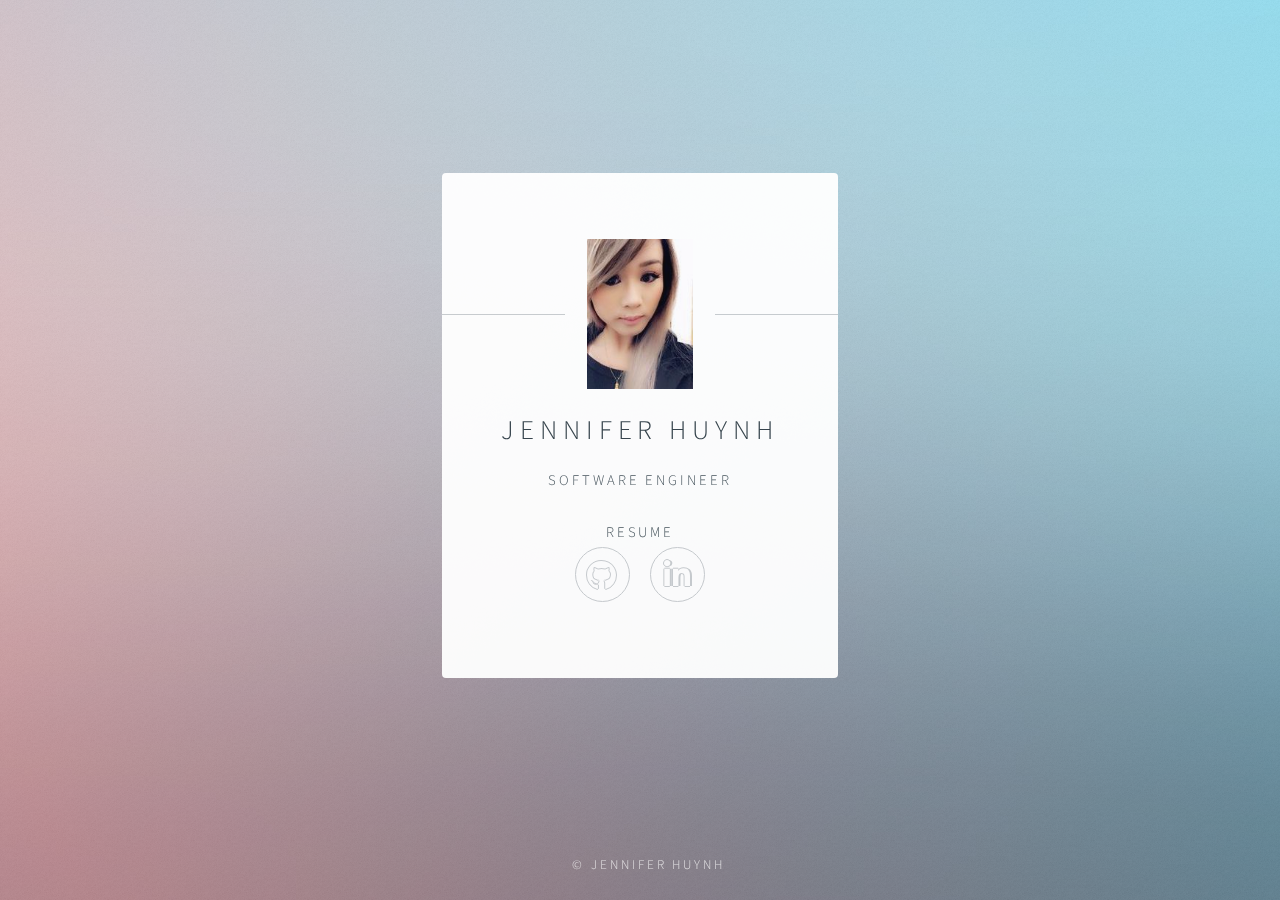
==== index.html @ 32ba7d1d "Adding resume to link" ====
<!DOCTYPE HTML>
<!--
	Identity by HTML5 UP
	html5up.net | @ajlkn
	Free for personal and commercial use under the CCA 3.0 license (html5up.net/license)
-->
<html>
	<head>
		<title>Jennifer Huynh</title>
		<meta charset="utf-8" />
		<meta name="viewport" content="width=device-width, initial-scale=1, user-scalable=no" />
		<link rel="stylesheet" href="assets/css/main.css" />
		<link rel="stylesheet" href="https://cdnjs.cloudflare.com/ajax/libs/font-awesome/4.7.0/css/font-awesome.min.css">
		<noscript><link rel="stylesheet" href="assets/css/noscript.css" /></noscript>
	</head>
	<body class="is-preload">

		<!-- Wrapper -->
			<div id="wrapper">

				<!-- Main -->
					<section id="main">
						<header>
							<a class="avatar" href="Jennifer_Huynh_Resume.pdf"><img src="images/jenn_huynh.jpg" alt="Click me to view my resume" style="height: 150px"/></a>
							<h1>Jennifer Huynh</h1>
							<p>Software Engineer</p>
						</header>

						<div>
							<a href="Jennifer_Huynh_Resume.pdf">Resume</a>
						</div>
						<!--
						<hr />
						<h2>Extra Stuff!</h2>
						<form method="post" action="#">
							<div class="fields">
								<div class="field">
									<input type="text" name="name" id="name" placeholder="Name" />
								</div>
								<div class="field">
									<input type="email" name="email" id="email" placeholder="Email" />
								</div>
								<div class="field">
									<select name="department" id="department">
										<option value="">Department</option>
										<option value="sales">Sales</option>
										<option value="tech">Tech Support</option>
										<option value="null">/dev/null</option>
									</select>
								</div>
								<div class="field">
									<textarea name="message" id="message" placeholder="Message" rows="4"></textarea>
								</div>
								<div class="field">
									<input type="checkbox" id="human" name="human" /><label for="human">I'm a human</label>
								</div>
								<div class="field">
									<label>But are you a robot?</label>
									<input type="radio" id="robot_yes" name="robot" /><label for="robot_yes">Yes</label>
									<input type="radio" id="robot_no" name="robot" /><label for="robot_no">No</label>
								</div>
							</div>
							<ul class="actions special">
								<li><a href="#" class="button">Get Started</a></li>
							</ul>
						</form>
						<hr />
						-->
						<footer>
							<ul class="icons">
								<li><a href="https://github.com/jennhuynh02" class="icon brands fa-github">Github</a></li>
								<li><a href="https://www.linkedin.com/in/jenniferanhhuynh/" class="icon brands fa-linkedin">LinkedIn</a></li>
							</ul>
						</footer>
					</section>

				<!-- Footer -->
					<footer id="footer">
						<ul class="copyright">
							<li>&copy; Jennifer Huynh</li></li>
						</ul>
					</footer>

			</div>

		<!-- Scripts -->
			<script>
				if ('addEventListener' in window) {
					window.addEventListener('load', function() { document.body.className = document.body.className.replace(/\bis-preload\b/, ''); });
					document.body.className += (navigator.userAgent.match(/(MSIE|rv:11\.0)/) ? ' is-ie' : '');
				}
			</script>

	</body>
</html>
---- assets/css/main.css ----
@import url(fontawesome-all.min.css);
@import url("https://fonts.googleapis.com/css?family=Source+Sans+Pro:300");

/*
	Identity by HTML5 UP
	html5up.net | @ajlkn
	Free for personal and commercial use under the CCA 3.0 license (html5up.net/license)
*/

/* Icon (alt) */

	html, body, div, span, applet, object,
	iframe, h1, h2, h3, h4, h5, h6, p, blockquote,
	pre, a, abbr, acronym, address, big, cite,
	code, del, dfn, em, img, ins, kbd, q, s, samp,
	small, strike, strong, sub, sup, tt, var, b,
	u, i, center, dl, dt, dd, ol, ul, li, fieldset,
	form, label, legend, table, caption, tbody,
	tfoot, thead, tr, th, td, article, aside,
	canvas, details, embed, figure, figcaption,
	footer, header, hgroup, menu, nav, output, ruby,
	section, summary, time, mark, audio, video {
		margin: 0;
		padding: 0;
		border: 0;
		font-size: 100%;
		font: inherit;
		vertical-align: baseline;
	}

	article, aside, details, figcaption, figure,
	footer, header, hgroup, menu, nav, section {
		display: block;
	}

	body {
		line-height: 1;
	}

	ol, ul {
		list-style: none;
	}

	blockquote, q {
		quotes: none;
	}

		blockquote:before, blockquote:after, q:before, q:after {
			content: '';
			content: none;
		}

	table {
		border-collapse: collapse;
		border-spacing: 0;
	}

	body {
		-webkit-text-size-adjust: none;
	}

	mark {
		background-color: transparent;
		color: inherit;
	}

	input::-moz-focus-inner {
		border: 0;
		padding: 0;
	}

	input, select, textarea {
		-moz-appearance: none;
		-webkit-appearance: none;
		-ms-appearance: none;
		appearance: none;
	}

/* Basic */

	@media screen and (max-width: 480px) {

		html, body {
			min-width: 320px;
		}

	}

	html {
		box-sizing: border-box;
	}

	*, *:before, *:after {
		box-sizing: inherit;
	}

	body.is-preload *, body.is-preload *:before, body.is-preload *:after {
		-moz-animation: none !important;
		-webkit-animation: none !important;
		-ms-animation: none !important;
		animation: none !important;
		-moz-transition: none !important;
		-webkit-transition: none !important;
		-ms-transition: none !important;
		transition: none !important;
	}

	html {
		height: 100%;
	}

	body {
		height: 100%;
		background-color: #ffffff;
		background-image: url("images/overlay.png"), -moz-linear-gradient(60deg, rgba(255, 165, 150, 0.5) 5%, rgba(0, 228, 255, 0.35)), url("../../images/bg.jpg");
		background-image: url("images/overlay.png"), -webkit-linear-gradient(60deg, rgba(255, 165, 150, 0.5) 5%, rgba(0, 228, 255, 0.35)), url("../../images/bg.jpg");
		background-image: url("images/overlay.png"), -ms-linear-gradient(60deg, rgba(255, 165, 150, 0.5) 5%, rgba(0, 228, 255, 0.35)), url("../../images/bg.jpg");
		background-image: url("images/overlay.png"), linear-gradient(60deg, rgba(255, 165, 150, 0.5) 5%, rgba(0, 228, 255, 0.35)), url("../../images/bg.jpg");
		background-repeat: repeat,			no-repeat,			no-repeat;
		background-size: 100px 100px, cover,				cover;
		background-position: top left,		center center,		bottom center;
		background-attachment: fixed,			fixed,				fixed;
	}

		body:after {
			content: '';
			display: block;
			position: fixed;
			top: 0;
			left: 0;
			width: 100%;
			height: inherit;
			opacity: 0;
			z-index: 1;
			background-color: #ffffff;
			background-image: url("images/overlay.png"), -moz-linear-gradient(60deg, rgba(255, 165, 150, 0.5) 5%, rgba(0, 228, 255, 0.35));
			background-image: url("images/overlay.png"), -webkit-linear-gradient(60deg, rgba(255, 165, 150, 0.5) 5%, rgba(0, 228, 255, 0.35));
			background-image: url("images/overlay.png"), -ms-linear-gradient(60deg, rgba(255, 165, 150, 0.5) 5%, rgba(0, 228, 255, 0.35));
			background-image: url("images/overlay.png"), linear-gradient(60deg, rgba(255, 165, 150, 0.5) 5%, rgba(0, 228, 255, 0.35));
			background-repeat: repeat,			no-repeat;
			background-size: 100px 100px, cover;
			background-position: top left,		center center;
			-moz-transition: opacity 1.75s ease-out;
			-webkit-transition: opacity 1.75s ease-out;
			-ms-transition: opacity 1.75s ease-out;
			transition: opacity 1.75s ease-out;
		}

		body.is-preload:after {
			opacity: 1;
		}

/* Type */

	body, input, select, textarea {
		color: #414f57;
		font-family: "Source Sans Pro", Helvetica, sans-serif;
		font-size: 14pt;
		font-weight: 300;
		line-height: 2;
		letter-spacing: 0.2em;
		text-transform: uppercase;
	}

		@media screen and (max-width: 1680px) {

			body, input, select, textarea {
				font-size: 11pt;
			}

		}

		@media screen and (max-width: 480px) {

			body, input, select, textarea {
				font-size: 10pt;
				line-height: 1.75;
			}

		}

	a {
		-moz-transition: color 0.2s ease, border-color 0.2s ease;
		-webkit-transition: color 0.2s ease, border-color 0.2s ease;
		-ms-transition: color 0.2s ease, border-color 0.2s ease;
		transition: color 0.2s ease, border-color 0.2s ease;
		color: inherit;
		text-decoration: none;
	}

		a:before {
			-moz-transition: color 0.2s ease, text-shadow 0.2s ease;
			-webkit-transition: color 0.2s ease, text-shadow 0.2s ease;
			-ms-transition: color 0.2s ease, text-shadow 0.2s ease;
			transition: color 0.2s ease, text-shadow 0.2s ease;
		}

		a:hover {
			color: #ff7496;
		}

	strong, b {
		color: #313f47;
	}

	em, i {
		font-style: italic;
	}

	p {
		margin: 0 0 1.5em 0;
	}

	h1, h2, h3, h4, h5, h6 {
		color: #313f47;
		line-height: 1.5;
		margin: 0 0 0.75em 0;
	}

		h1 a, h2 a, h3 a, h4 a, h5 a, h6 a {
			color: inherit;
			text-decoration: none;
		}

	h1 {
		font-size: 1.85em;
		letter-spacing: 0.22em;
		margin: 0 0 0.525em 0;
	}

	h2 {
		font-size: 1.25em;
	}

	h3 {
		font-size: 1em;
	}

	h4 {
		font-size: 1em;
	}

	h5 {
		font-size: 1em;
	}

	h6 {
		font-size: 1em;
	}

	@media screen and (max-width: 480px) {

		h1 {
			font-size: 1.65em;
		}

	}

	sub {
		font-size: 0.8em;
		position: relative;
		top: 0.5em;
	}

	sup {
		font-size: 0.8em;
		position: relative;
		top: -0.5em;
	}

	hr {
		border: 0;
		border-bottom: solid 1px #c8cccf;
		margin: 3em 0;
	}

/* Form */

	form {
		margin: 0 0 1.5em 0;
	}

		form > :last-child {
			margin-bottom: 0;
		}

		form > .fields {
			display: -moz-flex;
			display: -webkit-flex;
			display: -ms-flex;
			display: flex;
			-moz-flex-wrap: wrap;
			-webkit-flex-wrap: wrap;
			-ms-flex-wrap: wrap;
			flex-wrap: wrap;
			width: calc(100% + 2.25em);
			margin: -1.125em 0 1.5em -1.125em;
		}

			form > .fields > .field {
				-moz-flex-grow: 0;
				-webkit-flex-grow: 0;
				-ms-flex-grow: 0;
				flex-grow: 0;
				-moz-flex-shrink: 0;
				-webkit-flex-shrink: 0;
				-ms-flex-shrink: 0;
				flex-shrink: 0;
				padding: 1.125em 0 0 1.125em;
				width: calc(100% - 1.125em);
			}

				form > .fields > .field.half {
					width: calc(50% - 0.5625em);
				}

				form > .fields > .field.third {
					width: calc(100%/3 - 0.375em);
				}

				form > .fields > .field.quarter {
					width: calc(25% - 0.28125em);
				}

		@media screen and (max-width: 480px) {

			form > .fields {
				width: calc(100% + 2.25em);
				margin: -1.125em 0 1.5em -1.125em;
			}

				form > .fields > .field {
					padding: 1.125em 0 0 1.125em;
					width: calc(100% - 1.125em);
				}

					form > .fields > .field.half {
						width: calc(100% - 1.125em);
					}

					form > .fields > .field.third {
						width: calc(100% - 1.125em);
					}

					form > .fields > .field.quarter {
						width: calc(100% - 1.125em);
					}

		}

	label {
		color: #313f47;
		display: block;
		font-size: 0.9em;
		margin: 0 0 0.75em 0;
	}

	input[type="text"],
	input[type="password"],
	input[type="email"],
	input[type="tel"],
	select,
	textarea {
		-moz-appearance: none;
		-webkit-appearance: none;
		-ms-appearance: none;
		appearance: none;
		border-radius: 4px;
		border: solid 1px #c8cccf;
		color: inherit;
		display: block;
		outline: 0;
		padding: 0 1em;
		text-decoration: none;
		width: 100%;
	}

		input[type="text"]:invalid,
		input[type="password"]:invalid,
		input[type="email"]:invalid,
		input[type="tel"]:invalid,
		select:invalid,
		textarea:invalid {
			box-shadow: none;
		}

		input[type="text"]:focus,
		input[type="password"]:focus,
		input[type="email"]:focus,
		input[type="tel"]:focus,
		select:focus,
		textarea:focus {
			border-color: #ff7496;
		}

	select {
		background-image: url("data:image/svg+xml;charset=utf8,%3Csvg xmlns='http://www.w3.org/2000/svg' width='40' height='40' preserveAspectRatio='none' viewBox='0 0 40 40'%3E%3Cpath d='M9.4,12.3l10.4,10.4l10.4-10.4c0.2-0.2,0.5-0.4,0.9-0.4c0.3,0,0.6,0.1,0.9,0.4l3.3,3.3c0.2,0.2,0.4,0.5,0.4,0.9 c0,0.4-0.1,0.6-0.4,0.9L20.7,31.9c-0.2,0.2-0.5,0.4-0.9,0.4c-0.3,0-0.6-0.1-0.9-0.4L4.3,17.3c-0.2-0.2-0.4-0.5-0.4-0.9 c0-0.4,0.1-0.6,0.4-0.9l3.3-3.3c0.2-0.2,0.5-0.4,0.9-0.4S9.1,12.1,9.4,12.3z' fill='%23c8cccf' /%3E%3C/svg%3E");
		background-size: 1.25rem;
		background-repeat: no-repeat;
		background-position: calc(100% - 1rem) center;
		height: 2.75em;
		padding-right: 2.75em;
		text-overflow: ellipsis;
	}

		select option {
			color: #313f47;
			background: #ffffff;
		}

		select:focus::-ms-value {
			background-color: transparent;
		}

		select::-ms-expand {
			display: none;
		}

	input[type="text"],
	input[type="password"],
	input[type="email"],
	select {
		height: 2.75em;
	}

	textarea {
		padding: 0.75em 1em;
	}

	input[type="checkbox"],
	input[type="radio"] {
		-moz-appearance: none;
		-webkit-appearance: none;
		-ms-appearance: none;
		appearance: none;
		display: block;
		float: left;
		margin-right: -2em;
		opacity: 0;
		width: 1em;
		z-index: -1;
	}

		input[type="checkbox"] + label,
		input[type="radio"] + label {
			text-decoration: none;
			color: #414f57;
			cursor: pointer;
			display: inline-block;
			font-size: 1em;
			font-weight: 300;
			padding-left: 2.4em;
			padding-right: 0.75em;
			position: relative;
		}

			input[type="checkbox"] + label:before,
			input[type="radio"] + label:before {
				-moz-osx-font-smoothing: grayscale;
				-webkit-font-smoothing: antialiased;
				display: inline-block;
				font-style: normal;
				font-variant: normal;
				text-rendering: auto;
				line-height: 1;
				text-transform: none !important;
				font-family: 'Font Awesome 5 Free';
				font-weight: 900;
			}

			input[type="checkbox"] + label:before,
			input[type="radio"] + label:before {
				border-radius: 4px;
				border: solid 1px #c8cccf;
				content: '';
				display: inline-block;
				font-size: 0.8em;
				height: 2.0625em;
				left: 0;
				line-height: 2.0625em;
				position: absolute;
				text-align: center;
				top: 0.15em;
				width: 2.0625em;
			}

		input[type="checkbox"]:checked + label:before,
		input[type="radio"]:checked + label:before {
			color: #ff7496;
			content: '\f00c';
		}

		input[type="checkbox"]:focus + label:before,
		input[type="radio"]:focus + label:before {
			border-color: #ff7496;
		}

	input[type="checkbox"] + label:before {
		border-radius: 4px;
	}

	input[type="radio"] + label:before {
		border-radius: 100%;
	}

	::-webkit-input-placeholder {
		color: #616f77 !important;
		opacity: 1.0;
	}

	:-moz-placeholder {
		color: #616f77 !important;
		opacity: 1.0;
	}

	::-moz-placeholder {
		color: #616f77 !important;
		opacity: 1.0;
	}

	:-ms-input-placeholder {
		color: #616f77 !important;
		opacity: 1.0;
	}

/* Icon */

	.icon {
		text-decoration: none;
		position: relative;
		border-bottom: none;
	}

		.icon:before {
			-moz-osx-font-smoothing: grayscale;
			-webkit-font-smoothing: antialiased;
			display: inline-block;
			font-style: normal;
			font-variant: normal;
			text-rendering: auto;
			line-height: 1;
			text-transform: none !important;
			font-family: 'Font Awesome 5 Free';
			font-weight: 400;
		}

		.icon > .label {
			display: none;
		}

		.icon:before {
			line-height: inherit;
		}

		.icon.solid:before {
			font-weight: 900;
		}

		.icon.brands:before {
			font-family: 'Font Awesome 5 Brands';
		}

/* List */

	ol {
		list-style: decimal;
		margin: 0 0 1.5em 0;
		padding-left: 1.25em;
	}

		ol li {
			padding-left: 0.25em;
		}

	ul {
		list-style: disc;
		margin: 0 0 1.5em 0;
		padding-left: 1em;
	}

		ul li {
			padding-left: 0.5em;
		}

		ul.alt {
			list-style: none;
			padding-left: 0;
		}

			ul.alt li {
				border-top: solid 1px #c8cccf;
				padding: 0.5em 0;
			}

				ul.alt li:first-child {
					border-top: 0;
					padding-top: 0;
				}

	dl {
		margin: 0 0 1.5em 0;
	}

		dl dt {
			display: block;
			margin: 0 0 0.75em 0;
		}

		dl dd {
			margin-left: 1.5em;
		}

/* Actions */

	ul.actions {
		display: -moz-flex;
		display: -webkit-flex;
		display: -ms-flex;
		display: flex;
		cursor: default;
		list-style: none;
		margin-left: -0.75em;
		padding-left: 0;
	}

		ul.actions li {
			padding: 0 0 0 0.75em;
			vertical-align: middle;
		}

		ul.actions.special {
			-moz-justify-content: center;
			-webkit-justify-content: center;
			-ms-justify-content: center;
			justify-content: center;
			width: 100%;
			margin-left: 0;
		}

			ul.actions.special li:first-child {
				padding-left: 0;
			}

		ul.actions.stacked {
			-moz-flex-direction: column;
			-webkit-flex-direction: column;
			-ms-flex-direction: column;
			flex-direction: column;
			margin-left: 0;
		}

			ul.actions.stacked li {
				padding: 0.975em 0 0 0;
			}

				ul.actions.stacked li:first-child {
					padding-top: 0;
				}

		ul.actions.fit {
			width: calc(100% + 0.75em);
		}

			ul.actions.fit li {
				-moz-flex-grow: 1;
				-webkit-flex-grow: 1;
				-ms-flex-grow: 1;
				flex-grow: 1;
				-moz-flex-shrink: 1;
				-webkit-flex-shrink: 1;
				-ms-flex-shrink: 1;
				flex-shrink: 1;
				width: 100%;
			}

				ul.actions.fit li > * {
					width: 100%;
				}

			ul.actions.fit.stacked {
				width: 100%;
			}

		@media screen and (max-width: 480px) {

			ul.actions:not(.fixed) {
				-moz-flex-direction: column;
				-webkit-flex-direction: column;
				-ms-flex-direction: column;
				flex-direction: column;
				margin-left: 0;
				width: 100% !important;
			}

				ul.actions:not(.fixed) li {
					-moz-flex-grow: 1;
					-webkit-flex-grow: 1;
					-ms-flex-grow: 1;
					flex-grow: 1;
					-moz-flex-shrink: 1;
					-webkit-flex-shrink: 1;
					-ms-flex-shrink: 1;
					flex-shrink: 1;
					padding: 0.75em 0 0 0;
					text-align: center;
					width: 100%;
				}

					ul.actions:not(.fixed) li > * {
						width: 100%;
					}

					ul.actions:not(.fixed) li:first-child {
						padding-top: 0;
					}

					ul.actions:not(.fixed) li input[type="submit"],
					ul.actions:not(.fixed) li input[type="reset"],
					ul.actions:not(.fixed) li input[type="button"],
					ul.actions:not(.fixed) li button,
					ul.actions:not(.fixed) li .button {
						width: 100%;
					}

						ul.actions:not(.fixed) li input[type="submit"].icon:before,
						ul.actions:not(.fixed) li input[type="reset"].icon:before,
						ul.actions:not(.fixed) li input[type="button"].icon:before,
						ul.actions:not(.fixed) li button.icon:before,
						ul.actions:not(.fixed) li .button.icon:before {
							margin-left: -0.5rem;
						}

		}

/* Icons */

	ul.icons {
		cursor: default;
		list-style: none;
		padding-left: 0;
		margin-top: -0.675em;
	}

		ul.icons li {
			display: inline-block;
			padding: 0.675em 0.5em;
		}

			ul.icons li a {
				text-decoration: none;
				position: relative;
				display: block;
				width: 3.75em;
				height: 3.75em;
				border-radius: 100%;
				border: solid 1px #c8cccf;
				line-height: 3.75em;
				overflow: hidden;
				text-align: center;
				text-indent: 3.75em;
				white-space: nowrap;
			}

				ul.icons li a:before {
					-moz-osx-font-smoothing: grayscale;
					-webkit-font-smoothing: antialiased;
					display: inline-block;
					font-style: normal;
					font-variant: normal;
					text-rendering: auto;
					line-height: 1;
					text-transform: none !important;
					font-family: 'Font Awesome 5 Free';
					font-weight: 400;
				}

				ul.icons li a:before {
					color: #ffffff;
					text-shadow: 1.25px 0px 0px #c8cccf, -1.25px 0px 0px #c8cccf, 0px 1.25px 0px #c8cccf, 0px -1.25px 0px #c8cccf;
				}

				ul.icons li a:hover:before {
					text-shadow: 1.25px 0px 0px #ff7496, -1.25px 0px 0px #ff7496, 0px 1.25px 0px #ff7496, 0px -1.25px 0px #ff7496;
				}

				ul.icons li a:before {
					position: absolute;
					top: 0;
					left: 0;
					width: inherit;
					height: inherit;
					font-size: 1.85rem;
					line-height: inherit;
					text-align: center;
					text-indent: 0;
				}

				ul.icons li a:hover {
					border-color: #ff7496;
				}

		@media screen and (max-width: 480px) {

			ul.icons li a:before {
				font-size: 1.5rem;
			}

		}

/* Button */

	input[type="submit"],
	input[type="reset"],
	input[type="button"],
	button,
	.button {
		-moz-appearance: none;
		-webkit-appearance: none;
		-ms-appearance: none;
		appearance: none;
		-moz-transition: background-color 0.2s ease-in-out, border-color 0.2s ease-in-out, color 0.2s ease-in-out;
		-webkit-transition: background-color 0.2s ease-in-out, border-color 0.2s ease-in-out, color 0.2s ease-in-out;
		-ms-transition: background-color 0.2s ease-in-out, border-color 0.2s ease-in-out, color 0.2s ease-in-out;
		transition: background-color 0.2s ease-in-out, border-color 0.2s ease-in-out, color 0.2s ease-in-out;
		display: inline-block;
		height: 2.75em;
		line-height: 2.75em;
		padding: 0 1.5em;
		background-color: transparent;
		border-radius: 4px;
		border: solid 1px #c8cccf;
		color: #414f57 !important;
		cursor: pointer;
		text-align: center;
		text-decoration: none;
		white-space: nowrap;
	}

		input[type="submit"]:hover,
		input[type="reset"]:hover,
		input[type="button"]:hover,
		button:hover,
		.button:hover {
			border-color: #ff7496;
			color: #ff7496 !important;
		}

		input[type="submit"].icon,
		input[type="reset"].icon,
		input[type="button"].icon,
		button.icon,
		.button.icon {
			padding-left: 1.35em;
		}

			input[type="submit"].icon:before,
			input[type="reset"].icon:before,
			input[type="button"].icon:before,
			button.icon:before,
			.button.icon:before {
				margin-right: 0.5em;
			}

		input[type="submit"].fit,
		input[type="reset"].fit,
		input[type="button"].fit,
		button.fit,
		.button.fit {
			width: 100%;
		}

		input[type="submit"].small,
		input[type="reset"].small,
		input[type="button"].small,
		button.small,
		.button.small {
			font-size: 0.8em;
		}

		input[type="submit"].large,
		input[type="reset"].large,
		input[type="button"].large,
		button.large,
		.button.large {
			font-size: 1.35em;
		}

		input[type="submit"].disabled, input[type="submit"]:disabled,
		input[type="reset"].disabled,
		input[type="reset"]:disabled,
		input[type="button"].disabled,
		input[type="button"]:disabled,
		button.disabled,
		button:disabled,
		.button.disabled,
		.button:disabled {
			pointer-events: none;
			opacity: 0.5;
		}

/* Main */

	#main {
		-moz-transform-origin: 50% 50%;
		-webkit-transform-origin: 50% 50%;
		-ms-transform-origin: 50% 50%;
		transform-origin: 50% 50%;
		-moz-transform: rotateX(0deg);
		-webkit-transform: rotateX(0deg);
		-ms-transform: rotateX(0deg);
		transform: rotateX(0deg);
		-moz-transition: opacity 1s ease, -moz-transform 1s ease;
		-webkit-transition: opacity 1s ease, -webkit-transform 1s ease;
		-ms-transition: opacity 1s ease, -ms-transform 1s ease;
		transition: opacity 1s ease, transform 1s ease;
		padding: 4.5em 3em 3em 3em ;
		background: #ffffff;
		border-radius: 4px;
		cursor: default;
		max-width: 100%;
		opacity: 0.95;
		position: relative;
		text-align: center;
		width: 27em;
	}

		#main .avatar {
			position: relative;
			display: block;
			margin-bottom: 1.5em;
		}

			#main .avatar img {
				display: block;
				margin: 0 auto;
				box-shadow: 0 0 0 1.5em #ffffff;
			}

			#main .avatar:before {
				content: '';
				display: block;
				position: absolute;
				top: 50%;
				left: -3em;
				width: calc(100% + 6em);
				height: 1px;
				z-index: -1;
				background: #c8cccf;
			}

		@media screen and (max-width: 480px) {

			#main {
				padding: 4em 2em 2.5em 2em ;
				width: 100%;
			}

				#main .avatar:before {
					left: -2em;
					width: calc(100% + 4em);
				}

		}

		body.is-preload #main {
			-moz-transform: rotateX(15deg);
			-webkit-transform: rotateX(15deg);
			-ms-transform: rotateX(15deg);
			transform: rotateX(15deg);
			opacity: 0;
		}

/* Footer */

	#footer {
		-moz-align-self: -moz-flex-end;
		-webkit-align-self: -webkit-flex-end;
		-ms-align-self: -ms-flex-end;
		align-self: flex-end;
		width: 100%;
		padding: 1.5em 0 0 0;
		color: rgba(255, 255, 255, 0.75);
		cursor: default;
		text-align: center;
	}

		#footer .copyright {
			margin: 0;
			padding: 0;
			font-size: 0.9em;
			list-style: none;
		}

			#footer .copyright li {
				display: inline-block;
				margin: 0 0 0 0.45em;
				padding: 0 0 0 0.85em;
				border-left: solid 1px rgba(255, 255, 255, 0.5);
				line-height: 1;
			}

				#footer .copyright li:first-child {
					border-left: 0;
				}

/* Wrapper */

	#wrapper {
		display: -moz-flex;
		display: -webkit-flex;
		display: -ms-flex;
		display: flex;
		-moz-align-items: center;
		-webkit-align-items: center;
		-ms-align-items: center;
		align-items: center;
		-moz-justify-content: space-between;
		-webkit-justify-content: space-between;
		-ms-justify-content: space-between;
		justify-content: space-between;
		-moz-flex-direction: column;
		-webkit-flex-direction: column;
		-ms-flex-direction: column;
		flex-direction: column;
		-moz-perspective: 1000px;
		-webkit-perspective: 1000px;
		-ms-perspective: 1000px;
		perspective: 1000px;
		position: relative;
		min-height: 100%;
		padding: 1.5em;
		z-index: 2;
	}

		#wrapper > * {
			z-index: 1;
		}

		#wrapper:before {
			content: '';
			display: block;
		}

		@media screen and (max-width: 360px) {

			#wrapper {
				padding: 0.75em;
			}

		}

		body.is-ie #wrapper {
			height: 100%;
		}
---- assets/css/noscript.css ----
/*
	Identity by HTML5 UP
	html5up.net | @ajlkn
	Free for personal and commercial use under the CCA 3.0 license (html5up.net/license)
*/

/* Basic */

	body:after {
		display: none;
	}

/* Main */

	#main {
		-moz-transform: none !important;
		-webkit-transform: none !important;
		-ms-transform: none !important;
		transform: none !important;
		opacity: 1 !important;
	}
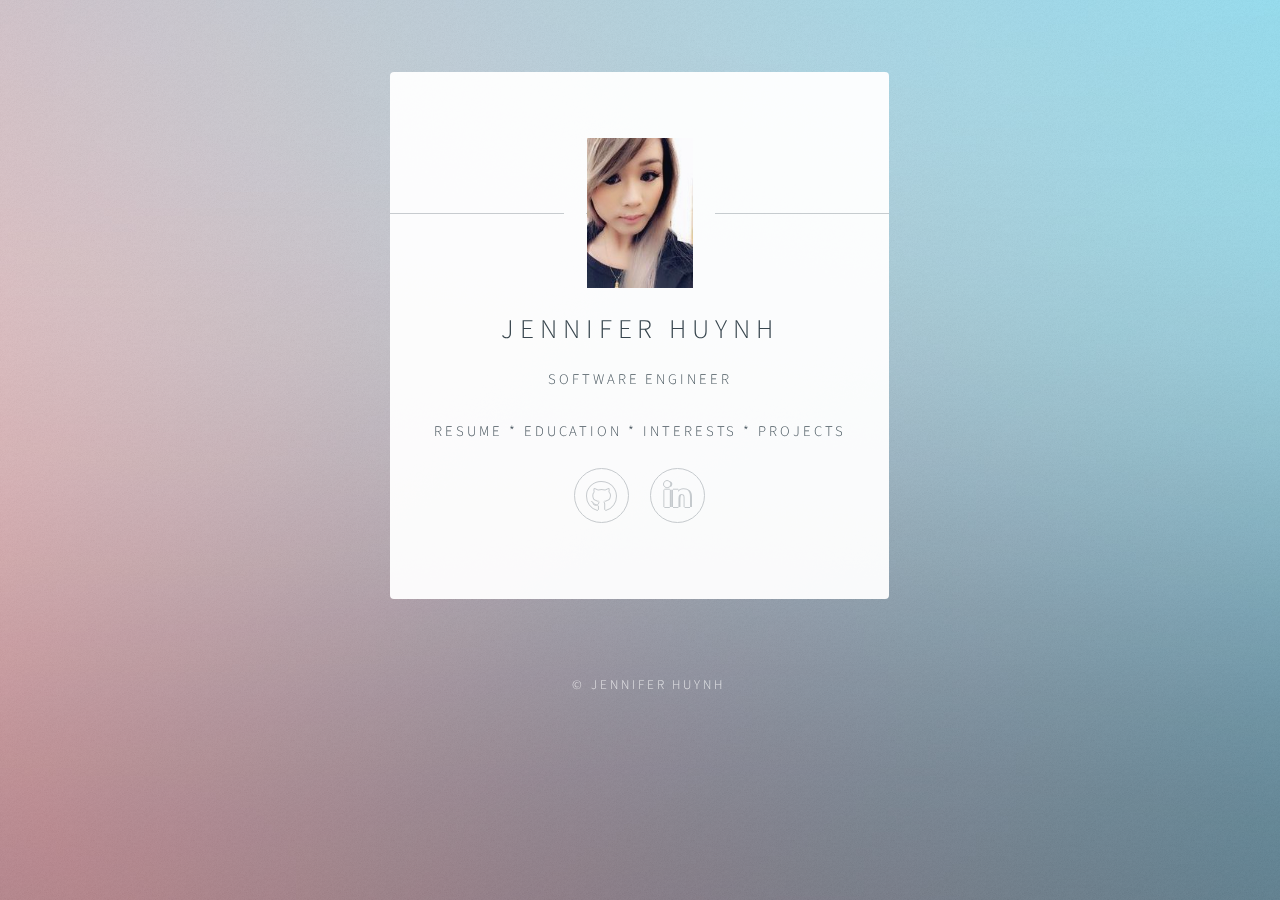
==== commit b7edc80c: "Adding interests and projects" ====
--- a/index.html
+++ b/index.html
@@ -27,8 +27,14 @@
 						</header>
 
 						<div>
-							<a href="Jennifer_Huynh_Resume.pdf">Resume</a>
+							<p>
+								<a target="_blank" href="Jennifer_Huynh_Resume.pdf">Resume *</a>
+								<a href="education.html">Education *</a>
+								<a href="interests.html">Interests *</a>
+								<a href="projects.html">Projects</a>
+							</p>
 						</div>
+
 						<!--
 						<hr />
 						<h2>Extra Stuff!</h2>
@@ -68,8 +74,8 @@
 						-->
 						<footer>
 							<ul class="icons">
-								<li><a href="https://github.com/jennhuynh02" class="icon brands fa-github">Github</a></li>
-								<li><a href="https://www.linkedin.com/in/jenniferanhhuynh/" class="icon brands fa-linkedin">LinkedIn</a></li>
+								<li><a target="_blank" href="https://github.com/jennhuynh02" class="icon brands fa-github">Github</a></li>
+								<li><a target="_blank" href="https://www.linkedin.com/in/jenniferanhhuynh/" class="icon brands fa-linkedin">LinkedIn</a></li>
 							</ul>
 						</footer>
 					</section>
--- a/assets/css/main.css
+++ b/assets/css/main.css
@@ -921,7 +921,6 @@
 		opacity: 0.95;
 		position: relative;
 		text-align: center;
-		width: 27em;
 	}
 
 		#main .avatar {
@@ -1027,9 +1026,10 @@
 		-ms-perspective: 1000px;
 		perspective: 1000px;
 		position: relative;
-		min-height: 100%;
+		min-height: 80%;
 		padding: 1.5em;
 		z-index: 2;
+		text-align: -webkit-center;
 	}
 
 		#wrapper > * {
@@ -1051,4 +1051,13 @@
 
 		body.is-ie #wrapper {
 			height: 100%;
-		}+		}
+		
+
+/* .navlinks {
+} */
+
+.projects{
+	display: flex;
+	font-size: large;
+}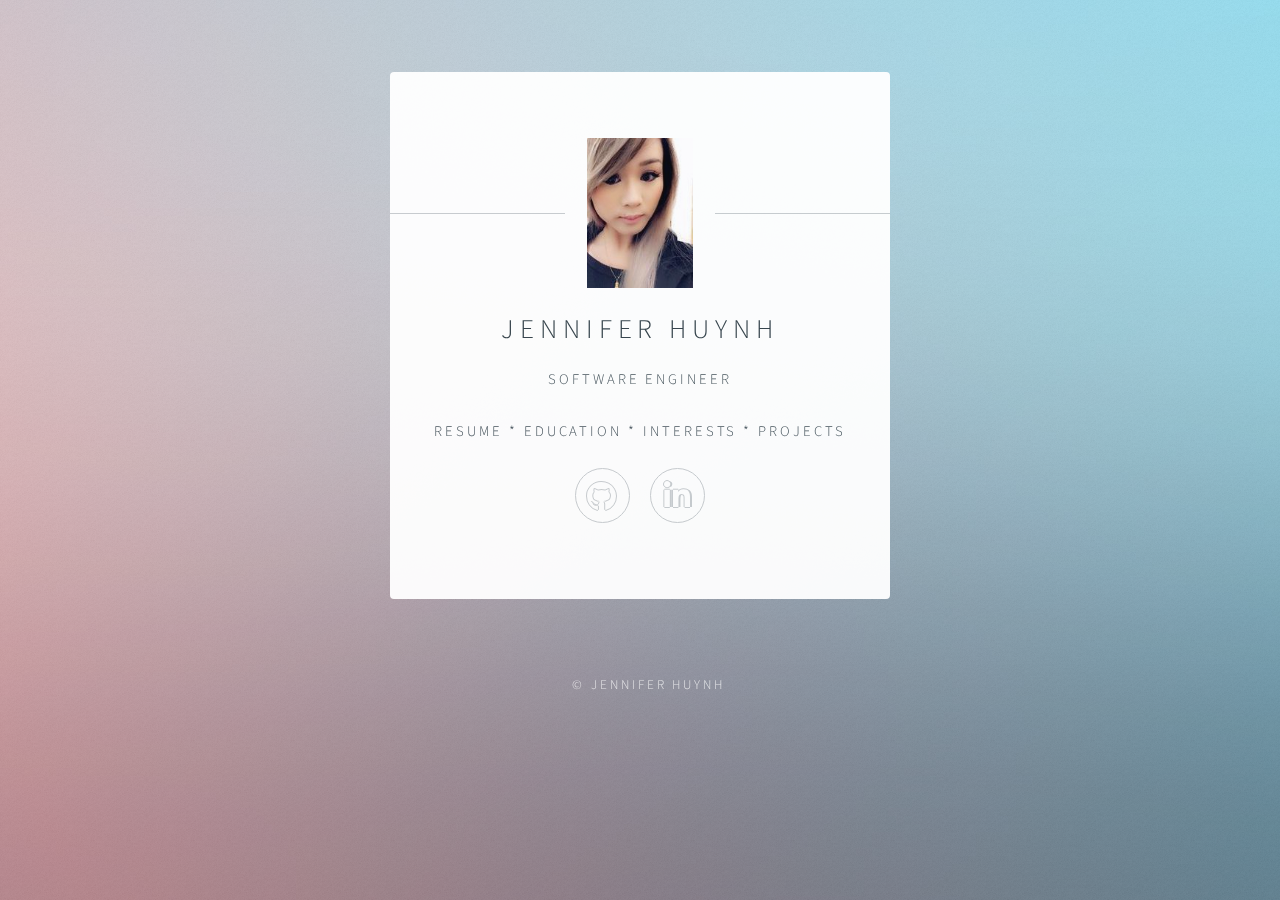
==== commit 61bcb358: "Changing gifs to pictures for faster loading" ====
--- a/index.html
+++ b/index.html
@@ -21,7 +21,7 @@
 				<!-- Main -->
 					<section id="main">
 						<header>
-							<a class="avatar" href="Jennifer_Huynh_Resume.pdf"><img src="images/jenn_huynh.jpg" alt="Click me to view my resume" style="height: 150px"/></a>
+							<a target="_blank" class="avatar" href="Jennifer_Huynh_Resume.pdf"><img src="images/jenn_huynh.jpg" alt="Click me to view my resume" style="height: 150px"/></a>
 							<h1>Jennifer Huynh</h1>
 							<p>Software Engineer</p>
 						</header>
--- a/assets/css/main.css
+++ b/assets/css/main.css
@@ -1059,5 +1059,10 @@
 
 .projects{
 	display: flex;
+}
+
+#project {
+	display: flex;
 	font-size: large;
+	margin: 0px 20px 0px 20px;
 }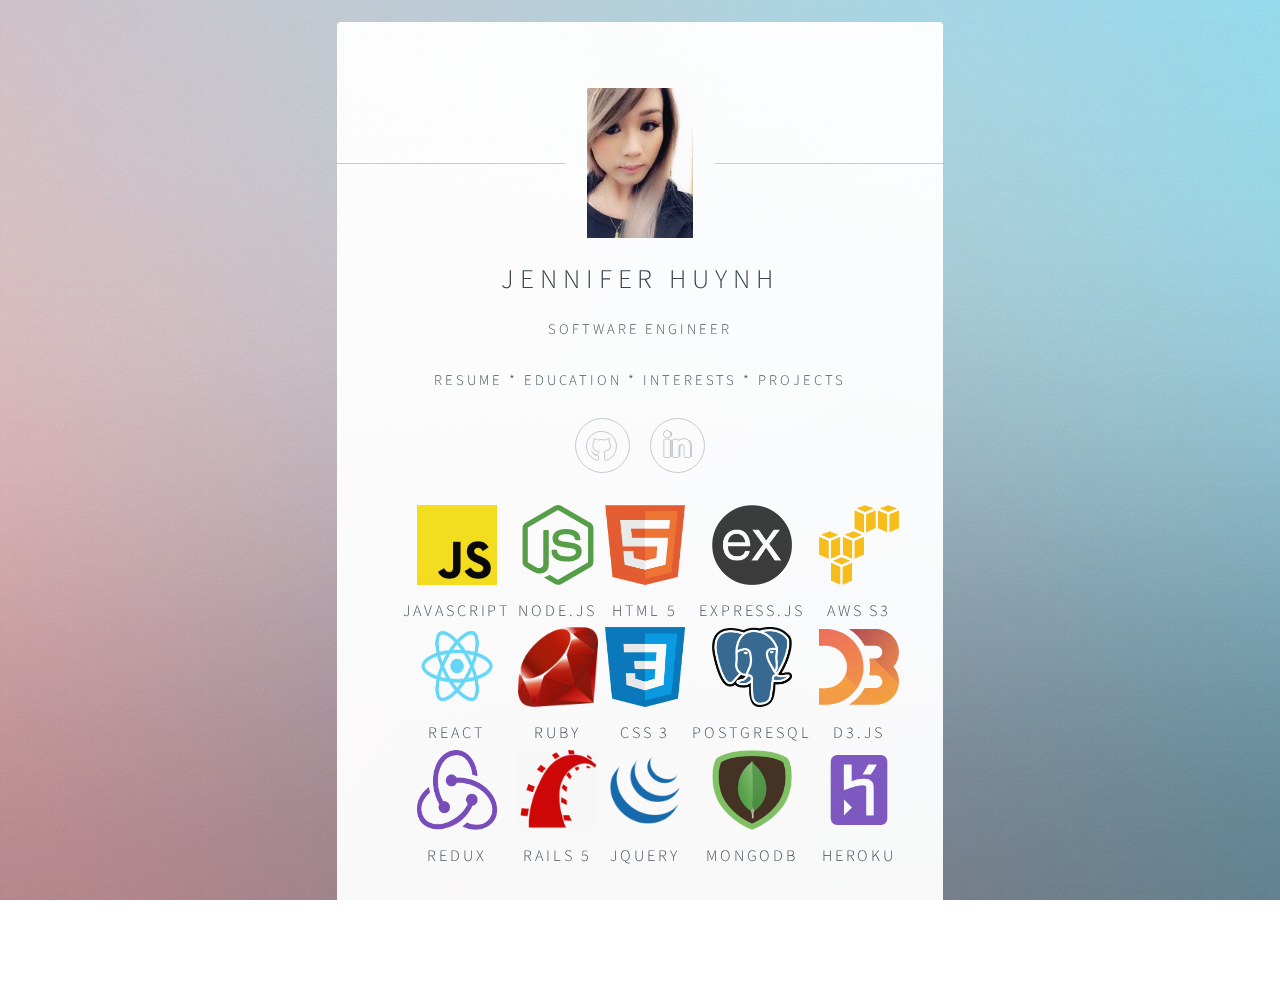
==== commit 7c1c0e0f: "Adding skills" ====
--- a/index.html
+++ b/index.html
@@ -33,7 +33,77 @@
 								<a href="interests.html">Interests *</a>
 								<a href="projects.html">Projects</a>
 							</p>
+							<!-- </div> -->
+								<footer>
+									<ul class="icons">
+										<li><a target="_blank" href="https://github.com/jennhuynh02" class="icon brands fa-github">Github</a></li>
+										<li><a target="_blank" href="https://www.linkedin.com/in/jenniferanhhuynh/" class="icon brands fa-linkedin">LinkedIn</a></li>
+									</ul>
+								</footer>
+
+						<ul class="major-icons">
+							<div>
+								<li>
+									<div><img src='images/skills/js-logo.png' class="icon" /><span>Javascript</span></div>
+								</li>
+								<li>
+									<div><img src='images/skills/react.png' class="icon" /><span>React</span></div>
+								</li>
+								<li>
+									<div><img src='images/skills/redux.png' class="icon" /><span>Redux</span></div>
+								</li>
+							</div>
+							
+							<div>
+								<li>
+									<div><img src='images/skills/node.svg' class="icon" /><span>Node.js</span></div>
+								</li>
+								<li>
+									<div><img src='images/skills/ruby.png' class="icon" /><span>Ruby</span></div>
+								</li>
+								<li>
+									<div><img src='images/skills/rails.png' class="icon" /><span>Rails 5</span></div>
+								</li>
+							</div>
+							
+							<div>
+								<li>
+									<div><img src='images/skills/html5.png' class="icon" /><span>HTML 5</span></div>
+								</li>
+								<li>
+									<div><img src='images/skills/css3.png' class="icon" /><span>CSS 3</span></div>
+								</li>
+								<li>
+									<div><img src='images/skills/jquery.png' class="icon" /><span>jQuery</span></div>
+								</li>
+							</div>
+							
+							<div>
+								<li>
+									<div><img src='images/skills/express.png' class="icon" /><span>Express.js</span></div>
+								</li>
+								<li>
+									<div><img src='images/skills/postgres.png' class="icon" /><span>PostgreSQL</span></div>
+								</li>
+								<li>
+									<div><img src='images/skills/mongo.png' class="icon" /><span>MongoDB</span></div>
+								</li>
+							</div>
+
+							<div>
+								<li>
+									<div><img src='images/skills/s3.png' class="icon" /><span>AWS S3</span></div>
+								</li>
+								<li>
+									<div><img src='images/skills/d3.svg' class="icon" /><span>D3.js</span></div>
+								</li>
+								<li>
+									<div><img src='images/skills/heroku.png' class="icon" /><span>Heroku</span></div>
+								</li>
+							</div>
 						</div>
+					
+					</div>
 
 						<!--
 						<hr />
@@ -72,12 +142,6 @@
 						</form>
 						<hr />
 						-->
-						<footer>
-							<ul class="icons">
-								<li><a target="_blank" href="https://github.com/jennhuynh02" class="icon brands fa-github">Github</a></li>
-								<li><a target="_blank" href="https://www.linkedin.com/in/jenniferanhhuynh/" class="icon brands fa-linkedin">LinkedIn</a></li>
-							</ul>
-						</footer>
 					</section>
 
 				<!-- Footer -->
--- a/assets/css/main.css
+++ b/assets/css/main.css
@@ -529,6 +529,8 @@
 		text-decoration: none;
 		position: relative;
 		border-bottom: none;
+		height: 80px;
+    width: 80px;
 	}
 
 		.icon:before {
@@ -1065,4 +1067,21 @@
 	display: flex;
 	font-size: large;
 	margin: 0px 20px 0px 20px;
-}+}
+
+.major-icons {
+	list-style: none;
+	display: flex;
+}
+
+.major-icons div {
+  display: flex;
+  flex-direction: column;
+	align-items: center;
+}
+
+.major-icons span {
+  font-size: 1.1em;
+  padding-top: 10px;
+}
+
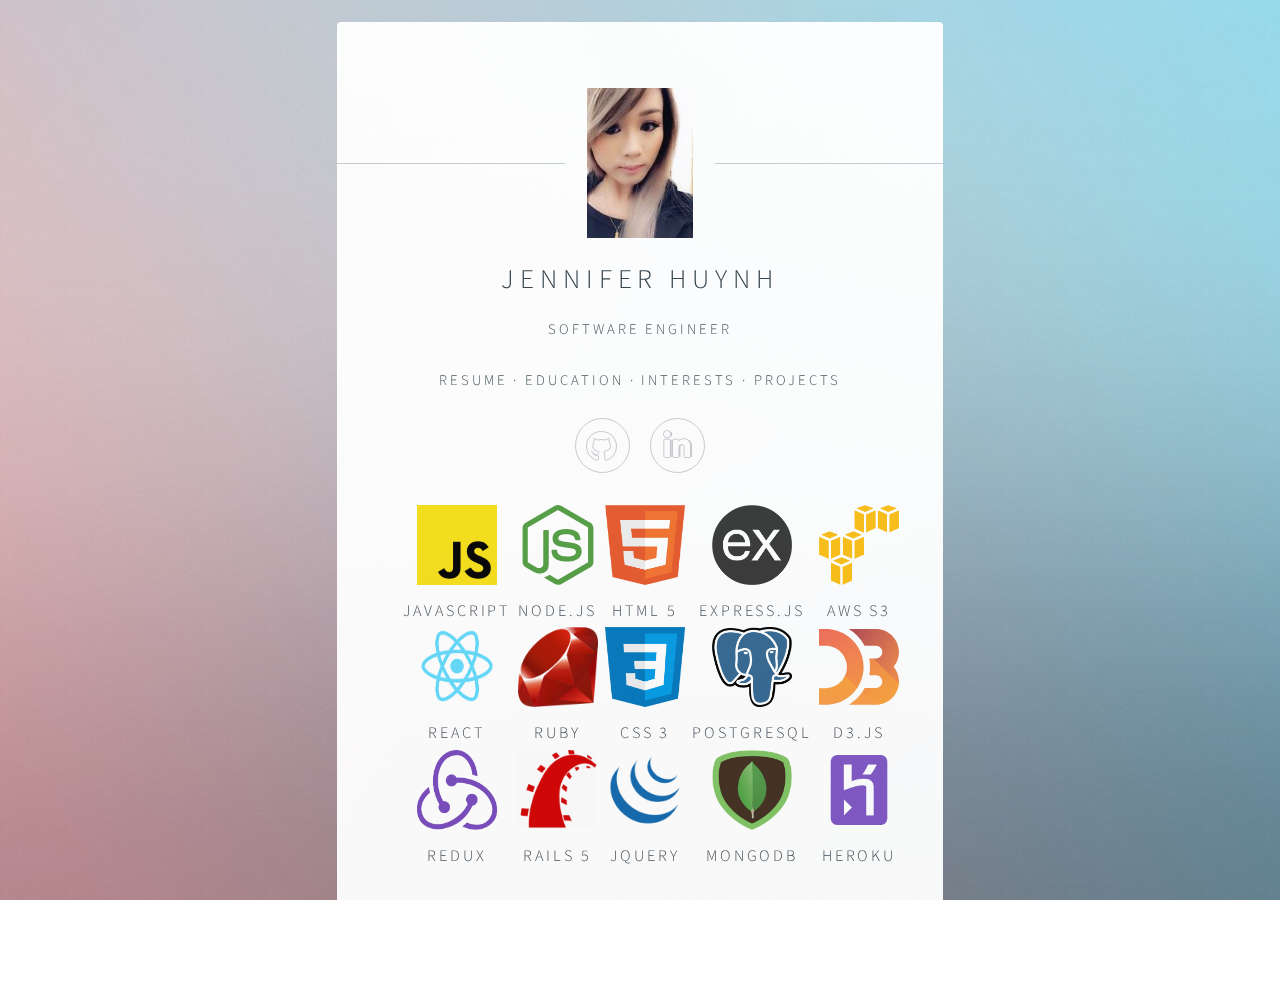
==== commit 511c000f: "Adding resume to all pages" ====
--- a/index.html
+++ b/index.html
@@ -1,9 +1,5 @@
 <!DOCTYPE HTML>
-<!--
-	Identity by HTML5 UP
-	html5up.net | @ajlkn
-	Free for personal and commercial use under the CCA 3.0 license (html5up.net/license)
--->
+
 <html>
 	<head>
 		<title>Jennifer Huynh</title>
@@ -28,9 +24,9 @@
 
 						<div>
 							<p>
-								<a target="_blank" href="Jennifer_Huynh_Resume.pdf">Resume *</a>
-								<a href="education.html">Education *</a>
-								<a href="interests.html">Interests *</a>
+								<a target="_blank" href="Jennifer_Huynh_Resume.pdf">Resume · </a>
+								<a href="education.html">Education · </a>
+								<a href="interests.html">Interests · </a>
 								<a href="projects.html">Projects</a>
 							</p>
 							<!-- </div> -->
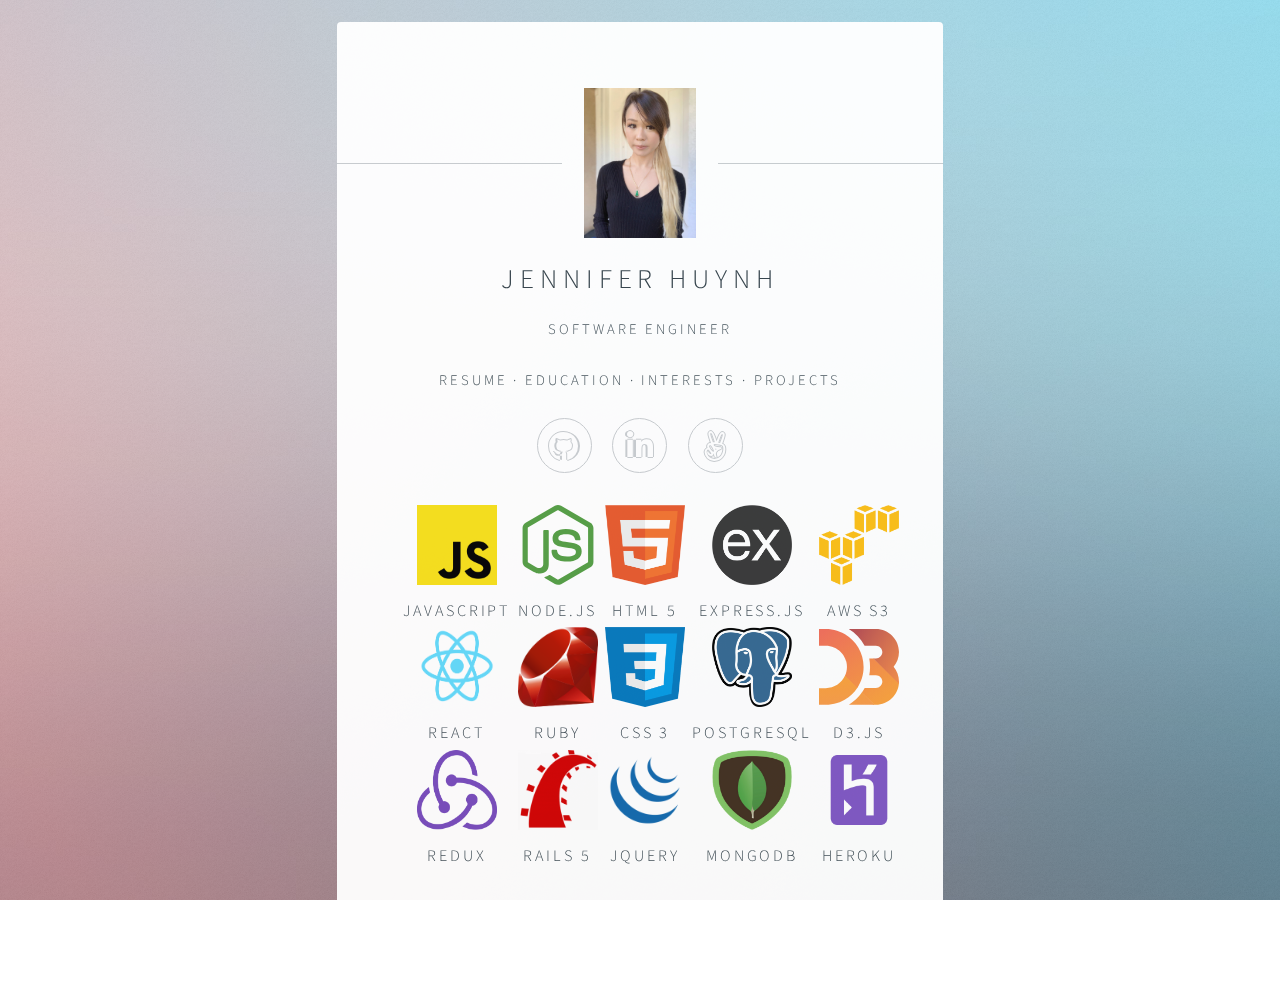
==== commit 808ccf0f: "Add Angel List link" ====
--- a/index.html
+++ b/index.html
@@ -34,6 +34,7 @@
 									<ul class="icons">
 										<li><a target="_blank" href="https://github.com/jennhuynh02" class="icon brands fa-github">Github</a></li>
 										<li><a target="_blank" href="https://www.linkedin.com/in/jenniferanhhuynh/" class="icon brands fa-linkedin">LinkedIn</a></li>
+										<li><a target="_blank" href="https://angel.co/u/jennhuynh02" class="icon brands fa-angellist">Angel List</a></li>
 									</ul>
 								</footer>
 
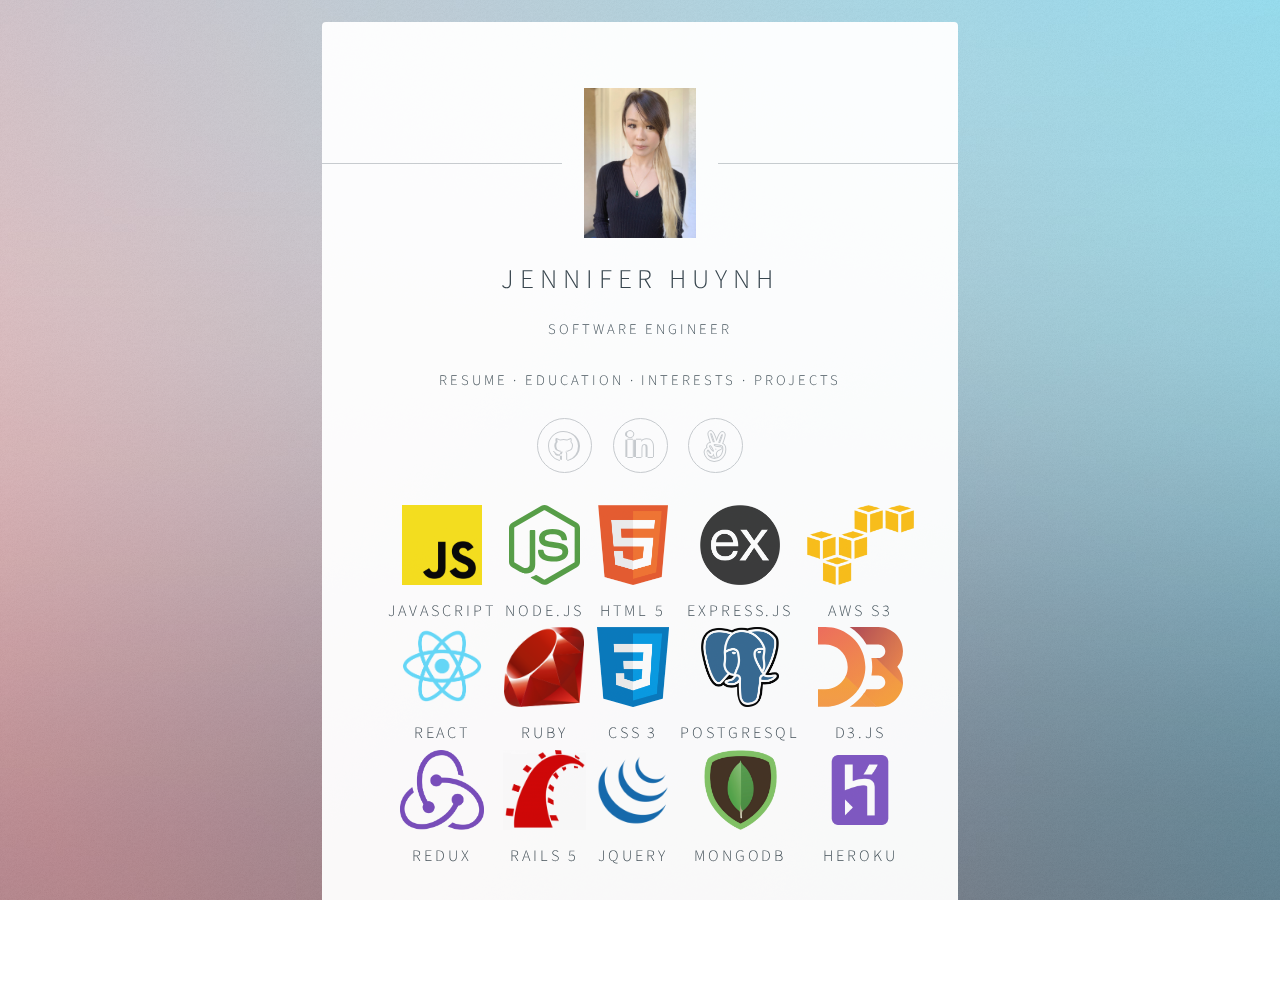
==== commit 61e97709: "Update resume" ====
--- a/index.html
+++ b/index.html
@@ -7,7 +7,9 @@
 		<meta name="viewport" content="width=device-width, initial-scale=1, user-scalable=no" />
 		<link rel="stylesheet" href="assets/css/main.css" />
 		<link rel="stylesheet" href="https://cdnjs.cloudflare.com/ajax/libs/font-awesome/4.7.0/css/font-awesome.min.css">
-		<noscript><link rel="stylesheet" href="assets/css/noscript.css" /></noscript>
+		<noscript>
+			<link rel="stylesheet" href="assets/css/noscript.css" />
+		</noscript>
 	</head>
 	<body class="is-preload">
 
--- a/assets/css/main.css
+++ b/assets/css/main.css
@@ -530,7 +530,8 @@
 		position: relative;
 		border-bottom: none;
 		height: 80px;
-    width: 80px;
+		display: flex;
+    flex-direction: column;
 	}
 
 		.icon:before {
